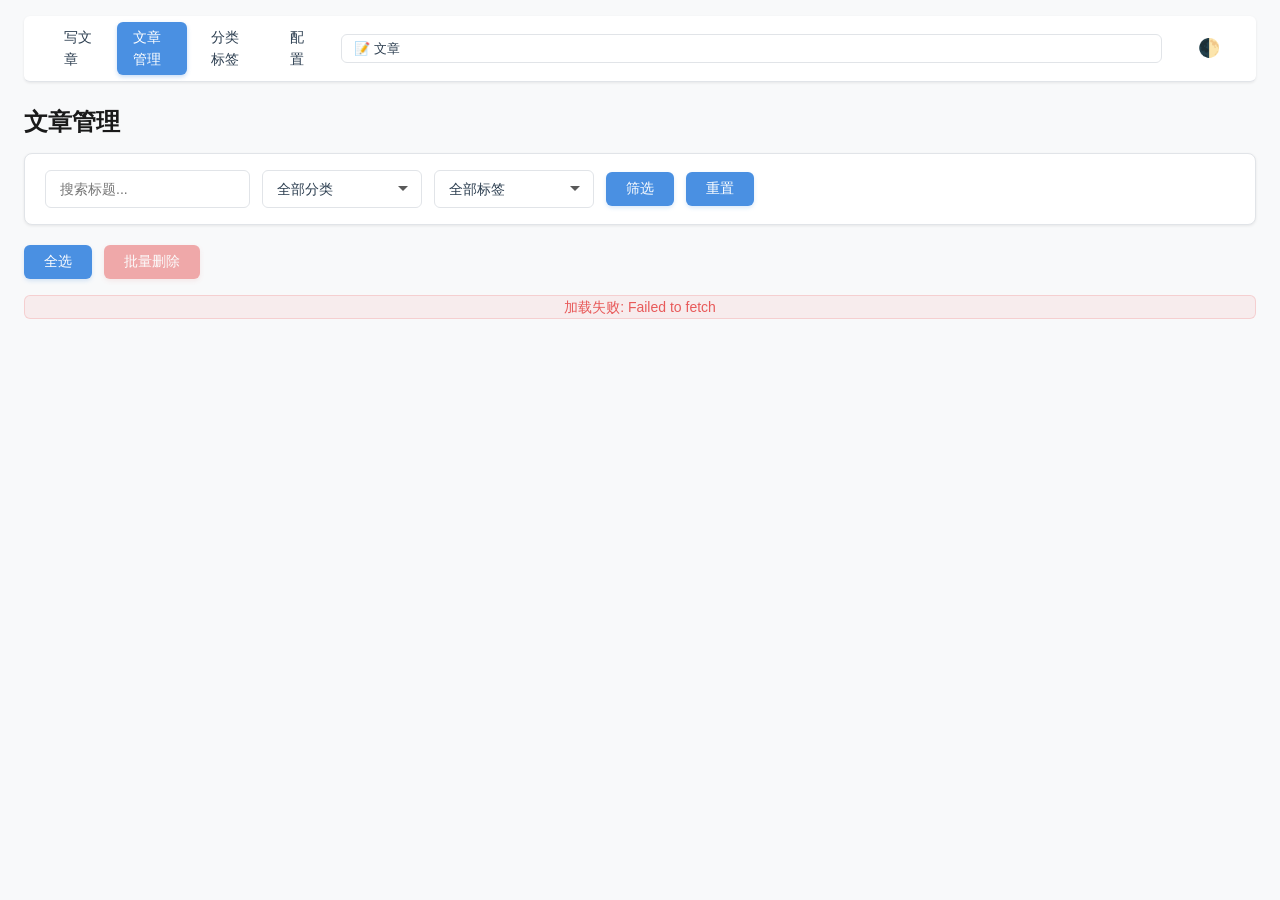
==== articles.html @ d406359a "add page" ====
<!DOCTYPE html>
<html lang="zh-CN">
<head>
    <meta charset="UTF-8">
    <meta name="viewport" content="width=device-width, initial-scale=1.0">
    <title>文章管理 - GitMD</title>
    <link rel="stylesheet" href="styles.css">
</head>
<body>
    <div class="container">
        <nav class="main-nav">
            <a href="index.html">写文章</a>
            <a href="articles.html" class="active">文章管理</a>
            <a href="manage.html">分类标签</a>
            <a href="config.html">配置</a>
            <select id="pathSelector" class="path-selector" title="切换目录"></select>
            <span class="theme-toggle" id="themeToggle" title="切换主题">🌓</span>
        </nav>
        
        <h2>文章管理 <small id="articleCount"></small></h2>
        
        <!-- 筛选栏 -->
        <div class="filter-bar">
            <form class="filter-form">
                <input type="text" id="searchInput" placeholder="搜索标题...">
                <select id="categoryFilter">
                    <option value="">全部分类</option>
                </select>
                <select id="tagFilter">
                    <option value="">全部标签</option>
                </select>
                <button type="button" id="filterBtn">筛选</button>
                <button type="button" id="resetBtn" class="btn">重置</button>
            </form>
        </div>
        
        <!-- 批量操作 -->
        <div class="batch-actions">
            <button type="button" id="selectAllBtn">全选</button>
            <button type="button" id="batchDeleteBtn" class="btn delete" disabled>批量删除</button>
        </div>
        
        <!-- 文章列表 -->
        <div id="articleList" class="article-list">
            <div class="loading">加载中...</div>
        </div>
    </div>
    
    <script src="config.js"></script>
    <script src="github-api.js"></script>
    <script src="scripts.js"></script>
    <script>
    document.addEventListener('DOMContentLoaded', async function() {
        if (!checkConfig()) return;
        
        initPathSelector();
        
        const api = new GitHubAPI(GitMDConfig);
        
        // 加载文章列表
        let allArticles = [];
        let filteredArticles = [];
        
        async function loadArticles() {
            try {
                document.getElementById('articleList').innerHTML = '<div class="loading">加载中...</div>';
                
                allArticles = await api.getArticles();
                filteredArticles = [...allArticles];
                
                updateArticleCount();
                renderArticles();
                loadFilters();
            } catch (error) {
                document.getElementById('articleList').innerHTML = 
                    `<div class="error-message">加载失败: ${error.message}</div>`;
            }
        }
        
        // 更新文章数量
        function updateArticleCount() {
            const count = document.getElementById('articleCount');
            if (count) {
                count.textContent = `(${filteredArticles.length}/${allArticles.length})`;
            }
        }
        
        // 渲染文章列表
        function renderArticles() {
            const container = document.getElementById('articleList');
            
            if (filteredArticles.length === 0) {
                container.innerHTML = '<div class="empty-state"><p>暂无文章</p></div>';
                return;
            }
            
            container.innerHTML = filteredArticles.map(article => `
                <div class="article-item" data-filename="${article.filename}">
                    <div class="d-flex">
                        <input type="checkbox" class="article-checkbox" value="${article.filename}">
                        <div class="article-header">
                            <h3>
                                <a href="index.html?file=${encodeURIComponent(article.filename)}">
                                    ${escapeHtml(article.title) || '无标题'}
                                </a>
                            </h3>
                            <div class="article-meta">
                                <span class="date">${formatDate(article.date)}</span>
                                ${article.categories.map(c => `<span class="category">${escapeHtml(c)}</span>`).join('')}
                                ${article.tags.map(t => `<span class="tag">${escapeHtml(t)}</span>`).join('')}
                            </div>
                        </div>
                        <div class="article-actions">
                            <a href="index.html?file=${encodeURIComponent(article.filename)}" class="btn">编辑</a>
                            <button class="btn delete" onclick="deleteArticle('${article.filename}', '${article.sha}')">删除</button>
                        </div>
                    </div>
                </div>
            `).join('');
            
            // 绑定复选框事件
            document.querySelectorAll('.article-checkbox').forEach(cb => {
                cb.addEventListener('change', updateBatchButtons);
            });
        }
        
        // 加载筛选器
        async function loadFilters() {
            const categories = await api.loadCategories();
            const tags = await api.loadTags();
            
            // 分类筛选器
            const categoryFilter = document.getElementById('categoryFilter');
            categoryFilter.innerHTML = '<option value="">全部分类</option>' +
                Object.values(categories).map(c => 
                    `<option value="${escapeHtml(c.name)}">${escapeHtml(c.name)}</option>`
                ).join('');
            
            // 标签筛选器
            const tagFilter = document.getElementById('tagFilter');
            tagFilter.innerHTML = '<option value="">全部标签</option>' +
                tags.map(t => `<option value="${escapeHtml(t)}">${escapeHtml(t)}</option>`).join('');
        }
        
        // 筛选文章
        function filterArticles() {
            const search = document.getElementById('searchInput').value.toLowerCase();
            const category = document.getElementById('categoryFilter').value;
            const tag = document.getElementById('tagFilter').value;
            
            filteredArticles = allArticles.filter(article => {
                if (search && !article.title.toLowerCase().includes(search)) return false;
                if (category && !article.categories.includes(category)) return false;
                if (tag && !article.tags.includes(tag)) return false;
                return true;
            });
            
            updateArticleCount();
            renderArticles();
        }
        
        // 删除文章
        window.deleteArticle = async function(filename, sha) {
            if (!confirm(`确定删除文章 "${filename}"？`)) return;
            
            try {
                await api.deleteFile(
                    `${GitMDConfig.contentPath}/${filename}`,
                    `删除文章: ${filename}`,
                    sha
                );
                
                showMessage('删除成功', 'success');
                loadArticles();
            } catch (error) {
                showMessage('删除失败: ' + error.message, 'error');
            }
        };
        
        // 批量删除
        async function batchDelete() {
            const checked = document.querySelectorAll('.article-checkbox:checked');
            if (checked.length === 0) return;
            
            if (!confirm(`确定删除 ${checked.length} 篇文章？`)) return;
            
            const filenames = Array.from(checked).map(cb => cb.value);
            
            try {
                for (const filename of filenames) {
                    const article = allArticles.find(a => a.filename === filename);
                    if (article) {
                        await api.deleteFile(
                            `${GitMDConfig.contentPath}/${filename}`,
                            `删除文章: ${filename}`,
                            article.sha
                        );
                    }
                }
                
                showMessage('批量删除成功', 'success');
                loadArticles();
            } catch (error) {
                showMessage('批量删除失败: ' + error.message, 'error');
            }
        }
        
        // 更新批量按钮状态
        function updateBatchButtons() {
            const checked = document.querySelectorAll('.article-checkbox:checked').length;
            document.getElementById('batchDeleteBtn').disabled = checked === 0;
        }
        
        // 全选/取消
        document.getElementById('selectAllBtn').addEventListener('click', function() {
            const checkboxes = document.querySelectorAll('.article-checkbox');
            const allChecked = Array.from(checkboxes).every(cb => cb.checked);
            
            checkboxes.forEach(cb => cb.checked = !allChecked);
            this.textContent = allChecked ? '全选' : '取消';
            updateBatchButtons();
        });
        
        // 批量删除按钮
        document.getElementById('batchDeleteBtn').addEventListener('click', batchDelete);
        
        // 筛选按钮
        document.getElementById('filterBtn').addEventListener('click', filterArticles);
        document.getElementById('resetBtn').addEventListener('click', function() {
            document.getElementById('searchInput').value = '';
            document.getElementById('categoryFilter').value = '';
            document.getElementById('tagFilter').value = '';
            filteredArticles = [...allArticles];
            updateArticleCount();
            renderArticles();
        });
        
        // 加载文章
        loadArticles();
    });
    
    function formatDate(dateStr) {
        try {
            const date = new Date(dateStr);
            return date.toLocaleDateString('zh-CN', {
                year: 'numeric',
                month: '2-digit',
                day: '2-digit',
                hour: '2-digit',
                minute: '2-digit'
            });
        } catch {
            return dateStr;
        }
    }
    
    function escapeHtml(text) {
        const div = document.createElement('div');
        div.textContent = text;
        return div.innerHTML;
    }
    </script>
</body>
</html>
---- styles.css ----
/* 基础样式 */
:root {
    --bg-color: #f8f9fa;
    --text-color: #2c3e50;
    --border-color: #e1e4e8;
    --primary-color: #4a90e2;
    --primary-hover: #357abd;
    --danger-color: #e85a5a;
    --danger-hover: #d64545;
    --success-color: #52c41a;
    --warning-color: #faad14;
    --card-bg: #ffffff;
    --input-bg: #ffffff;
    --shadow-sm: 0 1px 3px rgba(0,0,0,0.08);
    --shadow-md: 0 4px 12px rgba(0,0,0,0.1);
    --radius-sm: 6px;
    --radius-md: 8px;
    --radius-lg: 12px;
}

body {
    font-family: -apple-system, BlinkMacSystemFont, 'Segoe UI', 'PingFang SC', 'Hiragino Sans GB', 'Microsoft YaHei', sans-serif;
    line-height: 1.6;
    color: var(--text-color);
    background-color: var(--bg-color);
    margin: 0;
    padding: 0;
    -webkit-font-smoothing: antialiased;
    -moz-osx-font-smoothing: grayscale;
}

.container {
    max-width: 1280px;
    margin: 0 auto;
    padding: 0 24px;
}

h1, h2, h3 { color: #1a1a1a; margin: 24px 0 16px; line-height: 1.3; font-weight: 600; }
h2 { font-size: 1.5rem; margin-top: 0; }
h2 small { font-size: 0.75em; color: #8c8c8c; font-weight: normal; margin-left: 8px; }
h3 { font-size: 1.125rem; margin: 0 0 12px; }

.d-flex { display: flex; gap: 15px; align-items: flex-start; }
.col { flex: 1; }

/* 导航 */
.main-nav {
    display: flex;
    gap: 8px;
    margin-top: 16px;
    margin-bottom: 24px;
    padding: 6px 24px;
    border-bottom: 1px solid var(--border-color);
    align-items: center;
    background: var(--card-bg);
    border-radius: 6px;
    box-shadow: var(--shadow-sm);
}

.main-nav a {
    text-decoration: none;
    color: var(--text-color);
    padding: 4px 16px;
    border-radius: var(--radius-sm);
    transition: all 0.2s ease;
    font-weight: 500;
    font-size: 14px;
}

.main-nav a:hover { 
    background-color: rgba(74, 144, 226, 0.08); 
    color: var(--primary-color);
}
.main-nav a.active { 
    background-color: var(--primary-color); 
    color: white; 
    box-shadow: 0 2px 4px rgba(74, 144, 226, 0.3);
}

.theme-toggle {
    margin-left: 16px;
    cursor: pointer;
    padding: 8px 12px;
    border-radius: var(--radius-sm);
    background: var(--card-bg);
    transition: all 0.2s ease;
    font-size: 18px;
}

.theme-toggle:hover {
    background: var(--bg-color);
    border-color: var(--primary-color);
}

/* 表单 */
#mdForm { padding-bottom: 30px; }
.form-control { margin-bottom: 16px; }
.form-group { display: flex; }
.form-group input { flex: 1; border-radius: var(--radius-sm) 0 0 var(--radius-sm); }
.form-group button { border-radius: 0 var(--radius-sm) var(--radius-sm) 0; }

label { font-size: 0.875rem; margin-bottom: 6px; display: block; font-weight: 600; color: #595959; }
.checkbox-group label, .checkbox-label { font-weight: normal; display: inline-flex; align-items: center; gap: 6px; cursor: pointer; }

input[type="text"], input[type="password"], input[type="datetime-local"],
textarea, select {
    width: 100%;
    padding: 10px 14px;
    border: 1px solid var(--border-color);
    border-radius: var(--radius-sm);
    box-sizing: border-box;
    background: var(--input-bg);
    color: var(--text-color);
    transition: all 0.2s ease;
    font-size: 14px;
}

input[type="text"]:hover, input[type="password"]:hover, input[type="datetime-local"]:hover,
textarea:hover, select:hover {
    border-color: #c4c4c4;
}

input:focus, textarea:focus, select:focus { 
    outline: none; 
    border-color: var(--primary-color); 
    box-shadow: 0 0 0 3px rgba(74, 144, 226, 0.1);
}
input#title { 
    font-size: 1.25rem; 
    font-weight: 600; 
    padding: 12px 16px;
    border-color: #d9d9d9;
}

textarea {
    min-height: 300px;
    resize: vertical;
    font-family: 'SF Mono', 'Monaco', 'Consolas', 'Liberation Mono', monospace;
    font-size: 14px;
    line-height: 1.7;
}

/* 按钮 */
button, .btn {
    padding: 8px 20px;
    background: var(--primary-color);
    color: white;
    border: none;
    border-radius: var(--radius-sm);
    cursor: pointer;
    transition: all 0.2s ease;
    font-size: 14px;
    font-weight: 500;
    box-shadow: 0 2px 4px rgba(74, 144, 226, 0.2);
}

button:hover, .btn:hover { 
    background: var(--primary-hover); 
    transform: translateY(-1px);
    box-shadow: 0 4px 8px rgba(74, 144, 226, 0.3);
}
button:active, .btn:active {
    transform: translateY(0);
    box-shadow: 0 1px 2px rgba(74, 144, 226, 0.2);
}
.btn.delete { background: var(--danger-color); box-shadow: 0 2px 4px rgba(232, 90, 90, 0.2); }
.btn.delete:hover { background: var(--danger-hover); box-shadow: 0 4px 8px rgba(232, 90, 90, 0.3); }
.btn.sync { background: var(--warning-color); box-shadow: 0 2px 4px rgba(250, 173, 20, 0.2); }
.btn.sync:hover { background: #d48806; box-shadow: 0 4px 8px rgba(250, 173, 20, 0.3); }
button:disabled { opacity: 0.5; cursor: not-allowed; transform: none; }

.form-actions {
    margin: 20px 0;
    display: flex;
    gap: 12px;
    align-items: center;
}

/* 编辑器工具栏 */
.editor-container {
    background: var(--card-bg);
    border: 1px solid var(--border-color);
    border-radius: var(--radius-md);
    box-shadow: var(--shadow-sm);
    overflow: hidden;
    transition: all 0.3s ease;
}

.editor-toolbar {
    display: flex;
    justify-content: space-between;
    align-items: center;
    padding: 10px 14px;
    background: linear-gradient(to bottom, #fafbfc, #f0f2f5);
    border-bottom: 1px solid var(--border-color);
}

.editor-toolbar-right {
    display: flex;
    align-items: center;
    gap: 16px;
}

.editor ul {
    list-style: none;
    margin: 0;
    padding: 0;
    display: flex;
    gap: 4px;
}

.editor li span {
    display: block;
    padding: 6px 10px;
    font-size: 13px;
    border-radius: var(--radius-sm);
    cursor: pointer;
    transition: all 0.2s ease;
    user-select: none;
}

.editor li span:hover { 
    background: rgba(74, 144, 226, 0.1); 
    color: var(--primary-color);
}
.editor li span:active {
    background: rgba(74, 144, 226, 0.2);
}

.editor-stats {
    display: flex;
    gap: 16px;
    font-size: 13px;
    color: #8c8c8c;
}

/* 预览切换按钮 */
.preview-toggle {
    display: flex;
    align-items: center;
    gap: 6px;
    padding: 6px 12px;
    background: transparent;
    border: 1px solid var(--border-color);
    border-radius: var(--radius-sm);
    cursor: pointer;
    transition: all 0.2s ease;
    font-size: 13px;
    color: #595959;
    box-shadow: none;
}

.preview-toggle:hover {
    background: rgba(74, 144, 226, 0.08);
    border-color: var(--primary-color);
    color: var(--primary-color);
}

.preview-toggle.active {
    background: var(--primary-color);
    border-color: var(--primary-color);
    color: white;
}

.preview-icon {
    font-size: 14px;
}

/* 编辑器主体 */
.editor-body {
    padding: 0;
}

.editor-body textarea {
    width: 100%;
    height: 500px;
    min-height: 500px;
    border: none;
    border-radius: 0;
    box-shadow: none;
    padding: 16px;
    font-size: 14px;
    line-height: 1.7;
    resize: vertical;
}

.editor-body textarea:focus {
    outline: none;
    box-shadow: none;
}

/* 编辑器底部状态栏 */
.editor-footer {
    padding: 8px 16px;
    background: linear-gradient(to bottom, #f0f2f5, #fafbfc);
    border-top: 1px solid var(--border-color);
}

.editor-footer .editor-stats {
    display: flex;
    gap: 20px;
    font-size: 13px;
    color: #8c8c8c;
}

/* 预览面板 */
.preview-panel {
    display: none;
    position: fixed;
    top: 80px;
    right: 24px;
    width: 680px;
    height: calc(100vh - 120px);
    background: var(--card-bg);
    border: 1px solid var(--border-color);
    border-radius: var(--radius-md);
    box-shadow: var(--shadow-md);
    z-index: 100;
    overflow: hidden;
    animation: slideInRight 0.3s ease;
}

.preview-panel.show {
    display: flex;
    flex-direction: column;
}

@keyframes slideInRight {
    from {
        opacity: 0;
        transform: translateX(20px);
    }
    to {
        opacity: 1;
        transform: translateX(0);
    }
}

.preview-header {
    display: flex;
    justify-content: space-between;
    align-items: center;
    padding: 10px 16px;
    background: linear-gradient(to bottom, #fafbfc, #f0f2f5);
    border-bottom: 1px solid var(--border-color);
    font-size: 13px;
    color: #595959;
    font-weight: 600;
}

.close-preview {
    width: 24px;
    height: 24px;
    padding: 0;
    background: transparent;
    border: none;
    border-radius: 50%;
    cursor: pointer;
    font-size: 20px;
    line-height: 1;
    color: #8c8c8c;
    transition: all 0.2s ease;
    box-shadow: none;
}

.close-preview:hover {
    background: rgba(232, 90, 90, 0.1);
    color: var(--danger-color);
}

.preview-content {
    flex: 1;
    padding: 20px;
    overflow-y: auto;
    line-height: 1.8;
}

/* 编辑器主体 - 分栏布局 */
.editor-main {
    display: grid;
    grid-template-columns: 1fr 1fr;
    gap: 16px;
    margin-bottom: 16px;
}

.editor-pane, .preview-pane {
    min-width: 0;
}

.editor-pane textarea {
    height: 450px;
    min-height: 450px;
    border-radius: var(--radius-md);
    box-shadow: var(--shadow-sm);
}

.preview-pane {
    background: var(--card-bg);
    border: 1px solid var(--border-color);
    border-radius: var(--radius-md);
    overflow: hidden;
    box-shadow: var(--shadow-sm);
    display: flex;
    flex-direction: column;
}

.preview-content h1, .preview-content h2, .preview-content h3 { margin-top: 0; }
.preview-content pre {
    background: #f6f8fa;
    padding: 14px;
    border-radius: var(--radius-sm);
    overflow-x: auto;
    border: 1px solid #e1e4e8;
}
.preview-content code { font-family: 'SF Mono', 'Monaco', 'Consolas', monospace; font-size: 13px; }
.preview-content img { max-width: 100%; border-radius: var(--radius-sm); }
.preview-content table { border-collapse: collapse; width: 100%; }
.preview-content th, .preview-content td { border: 1px solid var(--border-color); padding: 10px; }
.preview-content blockquote {
    border-left: 4px solid var(--primary-color);
    margin: 0;
    padding-left: 16px;
    color: #595959;
}

/* 草稿状态 */
.draft-status {
    font-size: 12px;
    color: #666;
    margin-top: 5px;
}
.draft-status.saved { color: var(--success-color); }

/* 筛选栏 */
.filter-bar {
    margin-bottom: 20px;
    padding: 16px 20px;
    background: var(--card-bg);
    border-radius: var(--radius-md);
    border: 1px solid var(--border-color);
    box-shadow: var(--shadow-sm);
}

.filter-form {
    display: flex;
    gap: 12px;
    flex-wrap: wrap;
    align-items: center;
}

.filter-form input, .filter-form select {
    width: auto;
    min-width: 160px;
}

/* 批量操作 */
.batch-actions {
    display: flex;
    gap: 12px;
    margin-bottom: 16px;
}

/* 文章列表 */
.article-list { margin-top: 12px; }
.article-item {
    padding: 16px 20px;
    border: 1px solid var(--border-color);
    border-radius: var(--radius-md);
    margin-bottom: 12px;
    background: var(--card-bg);
    transition: all 0.2s ease;
    box-shadow: var(--shadow-sm);
}

.article-item:hover { 
    box-shadow: var(--shadow-md); 
    border-color: #c4c4c4;
}
.article-checkbox { margin-right: 12px; margin-top: 6px; }
.article-header { flex: 1; }
.article-header h3 { margin: 0 0 10px; font-weight: 600; font-size: 1rem; }
.article-header a { text-decoration: none; color: var(--text-color); }
.article-header a:hover { color: var(--primary-color); }

.article-meta {
    font-size: 13px;
    color: #8c8c8c;
    display: flex;
    gap: 12px;
    flex-wrap: wrap;
}

.category, .tag {
    display: inline-block;
    background: #e6f7ff;
    padding: 3px 10px;
    border-radius: 12px;
    font-size: 12px;
    font-weight: 500;
}

.tag { background: #f5f5f5; }

.sync-badge {
    font-size: 12px;
    margin-left: 8px;
}
.sync-badge.synced { color: var(--success-color); }
.sync-badge.unsynced { color: #bfbfbf; }

.article-actions {
    display: flex;
    gap: 8px;
}

.inline-form { display: inline; }

/* 标签输入 */
.tags-container { margin-bottom: 12px; }
.tags-input-container { position: relative; }
.tag-suggestions {
    position: absolute;
    top: 100%;
    left: 0;
    right: 0;
    background: var(--card-bg);
    border: 1px solid var(--border-color);
    border-radius: 0 0 var(--radius-sm) var(--radius-sm);
    z-index: 10;
    display: none;
    max-height: 180px;
    overflow-y: auto;
    box-shadow: var(--shadow-md);
}
.tag-suggestions.show { display: block; }
.tag-suggestion { padding: 8px 14px; cursor: pointer; transition: background 0.2s; }
.tag-suggestion:hover { background: #f5f5f5; }

.selected-tags {
    display: flex;
    flex-wrap: wrap;
    gap: 8px;
    margin-top: 10px;
}

.tag {
    display: inline-flex;
    align-items: center;
    background: #f0f5ff;
    padding: 4px 12px;
    border-radius: 16px;
    font-size: 13px;
    border: 1px solid #d6e4ff;
    transition: all 0.2s ease;
}

.tag:hover {
    background: #e6f0ff;
}

.remove-tag { 
    margin-left: 6px; 
    cursor: pointer; 
    font-weight: bold;
    color: #8c8c8c;
    transition: color 0.2s;
}
.remove-tag:hover {
    color: var(--danger-color);
}

/* 模态框 */
.modal {
    display: none;
    position: fixed;
    z-index: 1000;
    left: 0;
    top: 0;
    width: 100%;
    height: 100%;
    background: rgba(0,0,0,0.5);
    backdrop-filter: blur(4px);
}

.modal-content {
    background: var(--card-bg);
    margin: 8% auto;
    padding: 24px;
    width: 80%;
    max-width: 800px;
    border-radius: var(--radius-lg);
    box-shadow: 0 8px 32px rgba(0,0,0,0.2);
}

.close { float: right; font-size: 28px; cursor: pointer; color: #8c8c8c; transition: color 0.2s; }
.close:hover { color: var(--danger-color); }

/* 登录 */
.login-container {
    max-width: 440px;
    margin: 80px auto;
    padding: 48px;
    background: var(--card-bg);
    border-radius: var(--radius-lg);
    box-shadow: 0 8px 32px rgba(0,0,0,0.12);
}

.login-header {
    margin-bottom: 36px;
}

.login-brand {
    display: flex;
    align-items: center;
    gap: 12px;
    flex: 1;
}

.login-icon {
    font-size: 32px;
    line-height: 1;
}

.login-title {
    margin: 0;
    font-size: 1.5rem;
    font-weight: 600;
    color: var(--text-color);
}

.login-form {
    margin-top: 36px;
}

.login-form .form-control {
    margin-bottom: 20px;
}

.login-btn {
    width: 100%;
    padding: 12px 24px;
    background: var(--primary-color);
    color: white;
    border: none;
    border-radius: var(--radius-sm);
    cursor: pointer;
    transition: all 0.2s ease;
    font-size: 15px;
    font-weight: 500;
    box-shadow: 0 2px 8px rgba(74, 144, 226, 0.3);
    margin-top: 8px;
}

.login-btn:hover {
    background: var(--primary-hover);
    transform: translateY(-1px);
    box-shadow: 0 4px 12px rgba(74, 144, 226, 0.4);
}

.login-btn:active {
    transform: translateY(0);
    box-shadow: 0 2px 4px rgba(74, 144, 226, 0.3);
}

.login-footer {
    margin-top: 32px;
    padding-top: 24px;
    border-top: 1px solid var(--border-color);
    text-align: center;
}

.login-footer p {
    margin: 0;
    font-size: 13px;
    color: #8c8c8c;
}

.error-message { 
    color: var(--danger-color); 
    background: rgba(232, 90, 90, 0.08);
    border: 1px solid rgba(232, 90, 90, 0.2);
    border-radius: var(--radius-sm);
    text-align: center; 
    font-size: 14px;
}

/* 消息提示 */
.message {
    padding: 14px 24px;
    margin: 10px 0;
    border-radius: var(--radius-md);
    position: fixed;
    top: 24px;
    right: 24px;
    z-index: 1000;
    animation: slideIn 0.3s ease;
    box-shadow: var(--shadow-md);
    font-size: 14px;
    font-weight: 500;
}

.message.success { background: var(--success-color); color: white; }
.message.error { background: var(--danger-color); color: white; }

@keyframes slideIn {
    from { transform: translateX(100%); opacity: 0; }
    to { transform: translateX(0); opacity: 1; }
}

/* 表单区域 */
.form-section {
    margin-bottom: 20px;
}

/* 侧边栏面板 */
.sidebar-panel {
    background: var(--card-bg);
    border: 1px solid var(--border-color);
    border-radius: var(--radius-md);
    padding: 20px;
    box-shadow: var(--shadow-sm);
}

.sidebar-panel h3 {
    margin: 0 0 16px 0;
    padding-bottom: 12px;
    border-bottom: 1px solid var(--border-color);
    font-size: 1rem;
    color: var(--text-color);
}

/* 工具栏分隔符 */
.editor ul li.divider {
    width: 1px;
    height: 24px;
    background: var(--border-color);
    margin: 0 6px;
    padding: 0;
    list-style: none;
}

/* 垂直排列的复选框组 */
.checkbox-group.vertical {
    display: flex;
    flex-direction: column;
    gap: 10px;
}

.checkbox-group.vertical label {
    margin-bottom: 0;
}

/* 分类和标签管理页面 */
.manage-tabs {
    display: flex;
    gap: 8px;
    margin-bottom: 24px;
    border-bottom: 2px solid var(--border-color);
    padding-bottom: 0;
}

.tab-btn {
    padding: 10px 24px;
    background: transparent;
    border: none;
    border-bottom: 2px solid transparent;
    cursor: pointer;
    font-size: 14px;
    font-weight: 500;
    color: #8c8c8c;
    transition: all 0.2s ease;
    margin-bottom: -2px;
    box-shadow: none;
}

.tab-btn:hover {
    color: var(--primary-color);
    background: rgba(74, 144, 226, 0.05);
}

.tab-btn.active {
    color: var(--primary-color);
    border-bottom-color: var(--primary-color);
    background: transparent;
}

.tab-content {
    display: none;
}

.tab-content.active {
    display: block;
    animation: fadeIn 0.3s ease;
}

@keyframes fadeIn {
    from {
        opacity: 0;
        transform: translateY(-10px);
    }
    to {
        opacity: 1;
        transform: translateY(0);
    }
}

.list-header {
    display: flex;
    align-items: center;
    gap: 12px;
    margin-bottom: 20px;
}

.list-header h3 {
    margin: 0;
}

.count-badge {
    display: inline-flex;
    align-items: center;
    justify-content: center;
    min-width: 24px;
    height: 24px;
    padding: 0 8px;
    background: var(--primary-color);
    color: white;
    border-radius: 12px;
    font-size: 13px;
    font-weight: 600;
}

.empty-state {
    padding: 40px 20px;
    text-align: center;
    color: #8c8c8c;
    background: var(--card-bg);
    border: 1px dashed var(--border-color);
    border-radius: var(--radius-md);
}

.empty-state p {
    margin: 0;
    font-size: 14px;
}

/* 分类列表 */
.category-list, .tag-list {
    background: var(--card-bg);
    border: 1px solid var(--border-color);
    border-radius: var(--radius-md);
    padding: 20px;
    box-shadow: var(--shadow-sm);
}

.category-items {
    display: flex;
    flex-direction: column;
    gap: 12px;
}

.category-item {
    display: flex;
    justify-content: space-between;
    align-items: center;
    padding: 16px;
    background: #fafbfc;
    border: 1px solid var(--border-color);
    border-radius: var(--radius-sm);
    transition: all 0.2s ease;
}

.category-item:hover {
    border-color: #c4c4c4;
    box-shadow: var(--shadow-sm);
}

.category-info {
    display: flex;
    align-items: center;
    gap: 16px;
}

.category-name {
    font-size: 15px;
    font-weight: 600;
    color: var(--text-color);
}

.category-slug {
    padding: 4px 10px;
    background: #f6f8fa;
    border-radius: var(--radius-sm);
    font-size: 13px;
    color: #595959;
}

.category-actions {
    display: flex;
    gap: 8px;
}

/* 标签列表 */
.tag-items {
    display: flex;
    flex-wrap: wrap;
    gap: 10px;
}

.tag-item {
    display: inline-flex;
    align-items: center;
    gap: 8px;
    padding: 8px 12px;
    background: #f0f5ff;
    border: 1px solid #d6e4ff;
    border-radius: 16px;
    transition: all 0.2s ease;
}

.tag-item:hover {
    background: #e6f0ff;
    border-color: var(--primary-color);
}

.tag-name {
    font-size: 14px;
    color: var(--text-color);
}

.tag-delete {
    width: 20px;
    height: 20px;
    padding: 0;
    background: transparent;
    border: none;
    border-radius: 50%;
    cursor: pointer;
    font-size: 18px;
    line-height: 1;
    color: #8c8c8c;
    transition: all 0.2s ease;
    box-shadow: none;
}

.tag-delete:hover {
    background: rgba(232, 90, 90, 0.1);
    color: var(--danger-color);
}

/* 紧凑表单 */
.compact-form .form-control {
    margin-bottom: 16px;
}

.form-hint {
    display: block;
    margin-top: 6px;
    font-size: 12px;
    color: #8c8c8c;
}

.btn-block {
    width: 100%;
    padding: 10px 20px;
    background: var(--primary-color);
    color: white;
    border: none;
    border-radius: var(--radius-sm);
    cursor: pointer;
    transition: all 0.2s ease;
    font-size: 14px;
    font-weight: 500;
    box-shadow: 0 2px 4px rgba(74, 144, 226, 0.2);
}

.btn-block:hover {
    background: var(--primary-hover);
    transform: translateY(-1px);
    box-shadow: 0 4px 8px rgba(74, 144, 226, 0.3);
}

/* 复选框美化 */
input[type="checkbox"] {
    width: 16px;
    height: 16px;
    cursor: pointer;
    accent-color: var(--primary-color);
}

/* 文本域滚动条美化 */
textarea::-webkit-scrollbar,
.preview-content::-webkit-scrollbar {
    width: 8px;
    height: 8px;
}

textarea::-webkit-scrollbar-track,
.preview-content::-webkit-scrollbar-track {
    background: transparent;
}

textarea::-webkit-scrollbar-thumb,
.preview-content::-webkit-scrollbar-thumb {
    background: #d9d9d9;
    border-radius: 4px;
}

textarea::-webkit-scrollbar-thumb:hover,
.preview-content::-webkit-scrollbar-thumb:hover {
    background: #bfbfbf;
}

/* 选择框美化 */
select {
    cursor: pointer;
    appearance: none;
    background-image: url("data:image/svg+xml,%3Csvg xmlns='http://www.w3.org/2000/svg' width='12' height='12' viewBox='0 0 12 12'%3E%3Cpath fill='%23595959' d='M6 8L1 3h10z'/%3E%3C/svg%3E");
    background-repeat: no-repeat;
    background-position: right 12px center;
    padding-right: 32px;
}

select:hover {
    border-color: var(--primary-color);
}

/* 加载状态 */
.loading {
    opacity: 0.6;
    pointer-events: none;
}

/* 焦点环 */
*:focus-visible {
    outline: 2px solid var(--primary-color);
    outline-offset: 2px;
}

/* 平滑滚动 */
html {
    scroll-behavior: smooth;
}

/* 响应式 */
@media screen and (min-width: 768px) {
    .row { display: flex; gap: 24px; }
    .col-8 { width: 68%; }
    .col-2 { width: 32%; }
}

@media screen and (max-width: 1200px) {
    .preview-panel {
        width: 600px;
    }
}

@media screen and (max-width: 1024px) {
    .col-8 { width: 65%; }
    .col-2 { width: 35%; }
    .preview-panel {
        position: fixed;
        top: 0;
        left: 0;
        right: 0;
        bottom: 0;
        width: 100%;
        height: 100%;
        z-index: 1000;
        border-radius: 0;
        margin: 0;
    }
}

@media screen and (max-width: 900px) {
    .col-8, .col-2 { width: 100%; }
    .row { flex-direction: column; }
    .main-nav {
        margin-left: -16px;
        margin-right: -16px;
        padding-left: 16px;
        padding-right: 16px;
        gap: 6px;
    }
    .main-nav a {
        padding: 6px 12px;
        font-size: 13px;
    }
    .container {
        padding: 0 16px;
    }
    .sidebar-panel {
        margin-top: 20px;
    }
    .editor-toolbar {
        flex-wrap: wrap;
        gap: 10px;
    }
    .editor-toolbar-right {
        width: 100%;
        justify-content: space-between;
        margin-top: 8px;
    }
    .editor-body textarea {
        height: 400px;
        min-height: 400px;
    }
}

@media screen and (max-width: 600px) {
    .main-nav {
        flex-wrap: wrap;
        gap: 8px;
    }
    .theme-toggle {
        margin-left: 0;
        order: 1;
    }
    .main-nav a[href="logout.php"] {
        margin-left: 0;
        order: 2;
    }
    h2 {
        font-size: 1.25rem;
    }
    .filter-form {
        flex-direction: column;
    }
    .filter-form input,
    .filter-form select,
    .filter-form button {
        width: 100%;
    }
    .batch-actions {
        flex-wrap: wrap;
    }
    .article-item {
        padding: 12px 16px;
    }
    .article-actions {
        margin-top: 10px;
        width: 100%;
        justify-content: flex-end;
    }
    .editor-body textarea {
        height: 350px;
        min-height: 350px;
    }
}

/* 深色模式 */
body.dark-mode {
    --bg-color: #0d1117;
    --text-color: #c9d1d9;
    --border-color: #30363d;
    --card-bg: #161b22;
    --input-bg: #0d1117;
}

body.dark-mode h1, body.dark-mode h2, body.dark-mode h3 { color: #f0f6fc; }
body.dark-mode .preview-header { background: #21262d; }
body.dark-mode .preview-content pre { background: #21262d; border-color: #30363d; }
body.dark-mode .category { background: #1f3a5f; }
body.dark-mode .tag { background: #2d333b; border-color: #444c56; }
body.dark-mode .editor-stats { color: #8b949e; }
body.dark-mode .article-meta { color: #8b949e; }
body.dark-mode label { color: #8b949e; }
body.dark-mode .preview-header { color: #8b949e; }

/* 深色模式 - 分类和标签管理 */
body.dark-mode .category-item {
    background: #21262d;
    border-color: #30363d;
}

body.dark-mode .category-item:hover {
    border-color: #484f58;
    box-shadow: 0 2px 8px rgba(0,0,0,0.3);
}

body.dark-mode .category-name {
    color: #f0f6fc;
}

body.dark-mode .category-slug {
    background: #30363d;
    color: #8b949e;
}

body.dark-mode .tag-item {
    background: #1c2128;
    border-color: #373e47;
}

body.dark-mode .tag-item:hover {
    background: #262c34;
    border-color: #4a90e2;
}

body.dark-mode .tag-name {
    color: #f0f6fc;
}

body.dark-mode .tag-delete {
    color: #8b949e;
}

body.dark-mode .tag-delete:hover {
    background: rgba(248, 81, 73, 0.15);
    color: #f85149;
}

body.dark-mode .empty-state {
    background: #21262d;
    border-color: #30363d;
    color: #8b949e;
}

body.dark-mode .tab-btn {
    color: #8b949e;
}

body.dark-mode .tab-btn:hover {
    color: #58a6ff;
    background: rgba(88, 166, 255, 0.1);
}

body.dark-mode .tab-btn.active {
    color: #58a6ff;
    border-bottom-color: #58a6ff;
}

/* 深色模式 - 编辑器工具栏和底部状态栏 */
body.dark-mode .editor-toolbar {
    background: linear-gradient(to bottom, #21262d, #161b22);
    border-bottom-color: #30363d;
}

body.dark-mode .editor-footer {
    background: linear-gradient(to bottom, #161b22, #21262d);
    border-top-color: #30363d;
}

body.dark-mode .editor-footer .editor-stats {
    color: #8b949e;
}

body.dark-mode .preview-toggle {
    color: #8b949e;
    border-color: #30363d;
}

body.dark-mode .preview-toggle:hover {
    background: rgba(88, 166, 255, 0.1);
    border-color: #58a6ff;
    color: #58a6ff;
}

body.dark-mode .preview-toggle.active {
    background: #238636;
    border-color: #238636;
    color: white;
}

/* 深色模式 - 登录页面 */
body.dark-mode .login-container {
    background: #161b22;
    box-shadow: 0 8px 32px rgba(0,0,0,0.5);
}

body.dark-mode .login-title {
    color: #f0f6fc;
}

body.dark-mode .login-subtitle {
    color: #8b949e;
}

body.dark-mode .error-message {
    background: rgba(248, 81, 73, 0.15);
    border: 1px solid #f85149;
    color: #f85149;
}

body.dark-mode .theme-toggle-login {
    background: #21262d;
    border-color: #30363d;
}

body.dark-mode .theme-toggle-login:hover {
    background: #30363d;
    border-color: #58a6ff;
}

body.dark-mode .login-footer {
    border-top-color: #30363d;
}

body.dark-mode .login-footer p {
    color: #8b949e;
}

/* 系统深色模式 */
@media (prefers-color-scheme: dark) {
    body:not(.light-mode) {
        --bg-color: #0d1117;
        --text-color: #c9d1d9;
        --border-color: #30363d;
        --card-bg: #161b22;
        --input-bg: #0d1117;
    }
    
    body:not(.light-mode) h1, body:not(.light-mode) h2, body:not(.light-mode) h3 { color: #f0f6fc; }
    body:not(.light-mode) .preview-header { background: #21262d; }
    body:not(.light-mode) .preview-content pre { background: #21262d; border-color: #30363d; }
    body:not(.light-mode) .category { background: #1f3a5f; }
    body:not(.light-mode) .tag { background: #2d333b; border-color: #444c56; }
    body:not(.light-mode) .editor-stats { color: #8b949e; }
    body:not(.light-mode) .article-meta { color: #8b949e; }
    body:not(.light-mode) label { color: #8b949e; }
    body:not(.light-mode) .preview-header { color: #8b949e; }
    
    /* 系统深色模式 - 分类和标签管理 */
    body:not(.light-mode) .category-item {
        background: #21262d;
        border-color: #30363d;
    }
    
    body:not(.light-mode) .category-item:hover {
        border-color: #484f58;
        box-shadow: 0 2px 8px rgba(0,0,0,0.3);
    }
    
    body:not(.light-mode) .category-name {
        color: #f0f6fc;
    }
    
    body:not(.light-mode) .category-slug {
        background: #30363d;
        color: #8b949e;
    }
    
    body:not(.light-mode) .tag-item {
        background: #1c2128;
        border-color: #373e47;
    }
    
    body:not(.light-mode) .tag-item:hover {
        background: #262c34;
        border-color: #4a90e2;
    }
    
    body:not(.light-mode) .tag-name {
        color: #f0f6fc;
    }
    
    body:not(.light-mode) .tag-delete {
        color: #8b949e;
    }
    
    body:not(.light-mode) .tag-delete:hover {
        background: rgba(248, 81, 73, 0.15);
        color: #f85149;
    }
    
    body:not(.light-mode) .empty-state {
        background: #21262d;
        border-color: #30363d;
        color: #8b949e;
    }
    
    body:not(.light-mode) .tab-btn {
        color: #8b949e;
    }
    
    body:not(.light-mode) .tab-btn:hover {
        color: #58a6ff;
        background: rgba(88, 166, 255, 0.1);
    }
    
    body:not(.light-mode) .tab-btn.active {
        color: #58a6ff;
        border-bottom-color: #58a6ff;
    }
    
    /* 系统深色模式 - 编辑器工具栏和底部状态栏 */
    body:not(.light-mode) .editor-toolbar {
        background: linear-gradient(to bottom, #21262d, #161b22);
        border-bottom-color: #30363d;
    }
    
    body:not(.light-mode) .editor-footer {
        background: linear-gradient(to bottom, #161b22, #21262d);
        border-top-color: #30363d;
    }
    
    body:not(.light-mode) .editor-footer .editor-stats {
        color: #8b949e;
    }
    
    body:not(.light-mode) .preview-toggle {
        color: #8b949e;
        border-color: #30363d;
    }
    
    body:not(.light-mode) .preview-toggle:hover {
        background: rgba(88, 166, 255, 0.1);
        border-color: #58a6ff;
        color: #58a6ff;
    }
    
    body:not(.light-mode) .preview-toggle.active {
        background: #238636;
        border-color: #238636;
        color: white;
    }
    
    /* 系统深色模式 - 登录页面 */
    body:not(.light-mode) .login-container {
        background: #161b22;
        box-shadow: 0 8px 32px rgba(0,0,0,0.5);
    }
    
    body:not(.light-mode) .login-title {
        color: #f0f6fc;
    }
    
    body:not(.light-mode) .login-subtitle {
        color: #8b949e;
    }
    
    body:not(.light-mode) .error-message {
        background: rgba(248, 81, 73, 0.15);
        border: 1px solid #f85149;
        color: #f85149;
    }
    
    body:not(.light-mode) .theme-toggle-login {
        background: #21262d;
        border-color: #30363d;
    }
    
    body:not(.light-mode) .theme-toggle-login:hover {
        background: #30363d;
        border-color: #58a6ff;
    }
    
    body:not(.light-mode) .login-footer {
        border-top-color: #30363d;
    }
    
    body:not(.light-mode) .login-footer p {
        color: #8b949e;
    }
}

/* 目录选择器 */
.path-selector {
    padding: 6px 12px;
    background: var(--card-bg);
    border: 1px solid var(--border-color);
    border-radius: var(--radius-sm);
    cursor: pointer;
    font-size: 13px;
    color: var(--text-color);
    transition: all 0.2s ease;
    margin-left: 8px;
}

.path-selector:hover {
    border-color: var(--primary-color);
}

.path-selector:focus {
    outline: none;
    border-color: var(--primary-color);
    box-shadow: 0 0 0 3px rgba(74, 144, 226, 0.1);
}
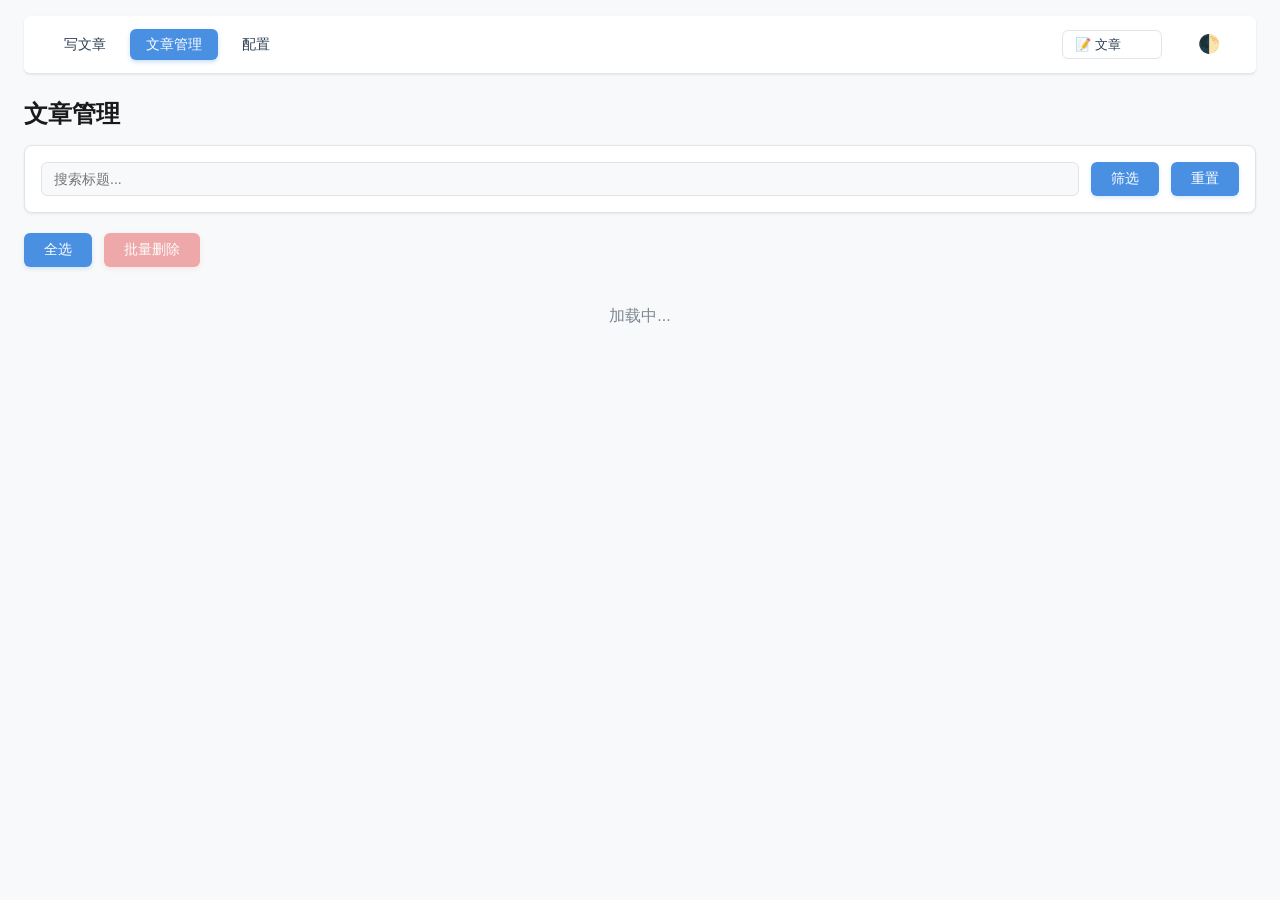
==== commit d7e17043: "v2.0.0" ====
--- a/articles.html
+++ b/articles.html
@@ -9,12 +9,15 @@
 <body>
     <div class="container">
         <nav class="main-nav">
-            <a href="index.html">写文章</a>
-            <a href="articles.html" class="active">文章管理</a>
-            <a href="manage.html">分类标签</a>
-            <a href="config.html">配置</a>
-            <select id="pathSelector" class="path-selector" title="切换目录"></select>
-            <span class="theme-toggle" id="themeToggle" title="切换主题">🌓</span>
+            <div class="nav-links">
+                <a href="index.html">写文章</a>
+                <a href="articles.html" class="active">文章管理</a>
+                <a href="config.html">配置</a>
+            </div>
+            <div class="nav-actions">
+                <select id="pathSelector" class="path-selector" title="切换目录"></select>
+                <span class="theme-toggle" id="themeToggle" title="切换主题">🌓</span>
+            </div>
         </nav>
         
         <h2>文章管理 <small id="articleCount"></small></h2>
@@ -23,12 +26,6 @@
         <div class="filter-bar">
             <form class="filter-form">
                 <input type="text" id="searchInput" placeholder="搜索标题...">
-                <select id="categoryFilter">
-                    <option value="">全部分类</option>
-                </select>
-                <select id="tagFilter">
-                    <option value="">全部标签</option>
-                </select>
                 <button type="button" id="filterBtn">筛选</button>
                 <button type="button" id="resetBtn" class="btn">重置</button>
             </form>
@@ -70,7 +67,6 @@
                 
                 updateArticleCount();
                 renderArticles();
-                loadFilters();
             } catch (error) {
                 document.getElementById('articleList').innerHTML = 
                     `<div class="error-message">加载失败: ${error.message}</div>`;
@@ -106,8 +102,6 @@
                             </h3>
                             <div class="article-meta">
                                 <span class="date">${formatDate(article.date)}</span>
-                                ${article.categories.map(c => `<span class="category">${escapeHtml(c)}</span>`).join('')}
-                                ${article.tags.map(t => `<span class="tag">${escapeHtml(t)}</span>`).join('')}
                             </div>
                         </div>
                         <div class="article-actions">
@@ -124,34 +118,12 @@
             });
         }
         
-        // 加载筛选器
-        async function loadFilters() {
-            const categories = await api.loadCategories();
-            const tags = await api.loadTags();
-            
-            // 分类筛选器
-            const categoryFilter = document.getElementById('categoryFilter');
-            categoryFilter.innerHTML = '<option value="">全部分类</option>' +
-                Object.values(categories).map(c => 
-                    `<option value="${escapeHtml(c.name)}">${escapeHtml(c.name)}</option>`
-                ).join('');
-            
-            // 标签筛选器
-            const tagFilter = document.getElementById('tagFilter');
-            tagFilter.innerHTML = '<option value="">全部标签</option>' +
-                tags.map(t => `<option value="${escapeHtml(t)}">${escapeHtml(t)}</option>`).join('');
-        }
-        
         // 筛选文章
         function filterArticles() {
             const search = document.getElementById('searchInput').value.toLowerCase();
-            const category = document.getElementById('categoryFilter').value;
-            const tag = document.getElementById('tagFilter').value;
             
             filteredArticles = allArticles.filter(article => {
                 if (search && !article.title.toLowerCase().includes(search)) return false;
-                if (category && !article.categories.includes(category)) return false;
-                if (tag && !article.tags.includes(tag)) return false;
                 return true;
             });
             
@@ -228,8 +200,6 @@
         document.getElementById('filterBtn').addEventListener('click', filterArticles);
         document.getElementById('resetBtn').addEventListener('click', function() {
             document.getElementById('searchInput').value = '';
-            document.getElementById('categoryFilter').value = '';
-            document.getElementById('tagFilter').value = '';
             filteredArticles = [...allArticles];
             updateArticleCount();
             renderArticles();
--- a/styles.css
+++ b/styles.css
@@ -46,15 +46,26 @@
 /* 导航 */
 .main-nav {
     display: flex;
-    gap: 8px;
+    justify-content: space-between;
+    align-items: center;
     margin-top: 16px;
     margin-bottom: 24px;
     padding: 6px 24px;
     border-bottom: 1px solid var(--border-color);
-    align-items: center;
     background: var(--card-bg);
     border-radius: 6px;
     box-shadow: var(--shadow-sm);
+}
+
+.nav-links {
+    display: flex;
+    gap: 8px;
+}
+
+.nav-actions {
+    display: flex;
+    align-items: center;
+    gap: 8px;
 }
 
 .main-nav a {
@@ -1079,6 +1090,8 @@
         margin-right: -16px;
         padding-left: 16px;
         padding-right: 16px;
+    }
+    .nav-links {
         gap: 6px;
     }
     .main-nav a {
@@ -1108,16 +1121,16 @@
 
 @media screen and (max-width: 600px) {
     .main-nav {
-        flex-wrap: wrap;
-        gap: 8px;
-    }
-    .theme-toggle {
-        margin-left: 0;
-        order: 1;
-    }
-    .main-nav a[href="logout.php"] {
-        margin-left: 0;
-        order: 2;
+        flex-direction: column;
+        gap: 12px;
+    }
+    .nav-links {
+        width: 100%;
+        justify-content: center;
+    }
+    .nav-actions {
+        width: 100%;
+        justify-content: center;
     }
     h2 {
         font-size: 1.25rem;
@@ -1463,7 +1476,7 @@
     font-size: 13px;
     color: var(--text-color);
     transition: all 0.2s ease;
-    margin-left: 8px;
+    min-width: 100px;
 }
 
 .path-selector:hover {
@@ -1476,3 +1489,503 @@
     box-shadow: 0 0 0 3px rgba(74, 144, 226, 0.1);
 }
 
+
+/* 文章管理页面 */
+.filter-bar {
+    background: var(--card-bg);
+    padding: 16px;
+    border-radius: var(--radius-md);
+    margin-bottom: 20px;
+    border: 1px solid var(--border-color);
+}
+
+.filter-form {
+    display: flex;
+    gap: 12px;
+    align-items: center;
+    flex-wrap: wrap;
+}
+
+.filter-form input,
+.filter-form select {
+    padding: 8px 12px;
+    border: 1px solid var(--border-color);
+    border-radius: var(--radius-sm);
+    background: var(--bg-color);
+    color: var(--text-color);
+}
+
+.filter-form input {
+    flex: 1;
+    min-width: 200px;
+}
+
+.batch-actions {
+    display: flex;
+    gap: 12px;
+    margin-bottom: 16px;
+}
+
+.article-list {
+    display: flex;
+    flex-direction: column;
+    gap: 12px;
+}
+
+.article-item {
+    background: var(--card-bg);
+    padding: 16px;
+    border-radius: var(--radius-md);
+    border: 1px solid var(--border-color);
+    transition: all 0.2s ease;
+}
+
+.article-item:hover {
+    box-shadow: var(--shadow-sm);
+}
+
+.article-item .d-flex {
+    display: flex;
+    align-items: flex-start;
+    gap: 12px;
+}
+
+.article-checkbox {
+    margin-top: 4px;
+    width: 18px;
+    height: 18px;
+    cursor: pointer;
+}
+
+.article-header {
+    flex: 1;
+}
+
+.article-header h3 {
+    margin: 0 0 8px 0;
+    font-size: 16px;
+}
+
+.article-header h3 a {
+    color: var(--text-color);
+    text-decoration: none;
+}
+
+.article-header h3 a:hover {
+    color: var(--primary-color);
+}
+
+.article-meta {
+    display: flex;
+    gap: 8px;
+    flex-wrap: wrap;
+    font-size: 13px;
+    color: var(--text-secondary);
+}
+
+.article-meta .date {
+    color: var(--text-secondary);
+}
+
+.article-meta .category,
+.article-meta .tag {
+    padding: 2px 8px;
+    border-radius: var(--radius-sm);
+    font-size: 12px;
+}
+
+.article-meta .category {
+    background: rgba(74, 144, 226, 0.1);
+    color: var(--primary-color);
+}
+
+.article-meta .tag {
+    background: rgba(111, 207, 151, 0.1);
+    color: #6fcf97;
+}
+
+.article-actions {
+    display: flex;
+    gap: 8px;
+}
+
+/* 分类标签管理页面 */
+.manage-tabs {
+    display: flex;
+    gap: 8px;
+    margin-bottom: 24px;
+    border-bottom: 2px solid var(--border-color);
+    padding-bottom: 12px;
+}
+
+.tab-btn {
+    padding: 8px 20px;
+    background: transparent;
+    border: none;
+    border-radius: var(--radius-sm);
+    cursor: pointer;
+    font-size: 14px;
+    color: var(--text-secondary);
+    transition: all 0.2s ease;
+}
+
+.tab-btn:hover {
+    background: var(--bg-color);
+    color: var(--text-color);
+}
+
+.tab-btn.active {
+    background: var(--primary-color);
+    color: white;
+}
+
+.tab-content {
+    display: none;
+}
+
+.tab-content.active {
+    display: block;
+}
+
+.row {
+    display: flex;
+    gap: 24px;
+}
+
+.col-8 {
+    flex: 1;
+}
+
+.col-2 {
+    width: 300px;
+    flex-shrink: 0;
+}
+
+.list-header {
+    display: flex;
+    align-items: center;
+    gap: 12px;
+    margin-bottom: 16px;
+}
+
+.list-header h3 {
+    margin: 0;
+}
+
+.count-badge {
+    background: var(--primary-color);
+    color: white;
+    padding: 2px 10px;
+    border-radius: 12px;
+    font-size: 13px;
+}
+
+.category-items,
+.tag-items {
+    display: flex;
+    flex-direction: column;
+    gap: 12px;
+}
+
+.category-item,
+.tag-item {
+    background: var(--card-bg);
+    padding: 12px 16px;
+    border-radius: var(--radius-md);
+    border: 1px solid var(--border-color);
+    display: flex;
+    justify-content: space-between;
+    align-items: center;
+}
+
+.category-info {
+    display: flex;
+    gap: 12px;
+    align-items: center;
+}
+
+.category-name {
+    font-weight: 500;
+}
+
+.category-slug {
+    background: var(--bg-color);
+    padding: 2px 8px;
+    border-radius: var(--radius-sm);
+    font-size: 12px;
+    color: var(--text-secondary);
+}
+
+.tag-name {
+    font-size: 14px;
+}
+
+.tag-delete {
+    background: transparent;
+    border: none;
+    color: var(--text-secondary);
+    cursor: pointer;
+    font-size: 20px;
+    padding: 0 8px;
+    line-height: 1;
+}
+
+.tag-delete:hover {
+    color: #e74c3c;
+}
+
+.sidebar-panel {
+    background: var(--card-bg);
+    padding: 20px;
+    border-radius: var(--radius-md);
+    border: 1px solid var(--border-color);
+}
+
+.sidebar-panel h3 {
+    margin: 0 0 16px 0;
+    font-size: 16px;
+}
+
+.compact-form .form-control {
+    margin-bottom: 16px;
+}
+
+.compact-form label {
+    display: block;
+    margin-bottom: 6px;
+    font-size: 13px;
+    color: var(--text-secondary);
+}
+
+.compact-form input {
+    width: 100%;
+    padding: 8px 12px;
+    border: 1px solid var(--border-color);
+    border-radius: var(--radius-sm);
+    background: var(--bg-color);
+    color: var(--text-color);
+}
+
+.form-hint {
+    display: block;
+    margin-top: 4px;
+    font-size: 12px;
+    color: var(--text-secondary);
+}
+
+.btn-block {
+    width: 100%;
+    padding: 10px;
+    background: var(--primary-color);
+    color: white;
+    border: none;
+    border-radius: var(--radius-sm);
+    cursor: pointer;
+    font-size: 14px;
+}
+
+.btn-block:hover {
+    background: #3a7bc8;
+}
+
+/* 配置页面 */
+.config-sections {
+    display: flex;
+    flex-direction: column;
+    gap: 24px;
+}
+
+.config-section {
+    background: var(--card-bg);
+    padding: 20px;
+    border-radius: var(--radius-md);
+    border: 1px solid var(--border-color);
+}
+
+.config-section h3 {
+    margin: 0 0 16px 0;
+    font-size: 16px;
+    border-bottom: 1px solid var(--border-color);
+    padding-bottom: 12px;
+}
+
+.config-info {
+    display: grid;
+    grid-template-columns: repeat(auto-fill, minmax(250px, 1fr));
+    gap: 16px;
+}
+
+.info-item {
+    display: flex;
+    flex-direction: column;
+    gap: 4px;
+}
+
+.info-item label {
+    font-size: 12px;
+    color: var(--text-secondary);
+    text-transform: uppercase;
+}
+
+.info-item span {
+    font-size: 14px;
+    font-weight: 500;
+}
+
+.test-actions {
+    display: flex;
+    gap: 12px;
+    margin-bottom: 16px;
+}
+
+.test-result {
+    padding: 16px;
+    border-radius: var(--radius-sm);
+    background: var(--bg-color);
+}
+
+.test-success {
+    color: #27ae60;
+}
+
+.test-error {
+    color: #e74c3c;
+}
+
+.test-error .hint {
+    font-size: 13px;
+    color: var(--text-secondary);
+    margin-top: 8px;
+}
+
+.help-content {
+    font-size: 14px;
+    line-height: 1.6;
+}
+
+.help-content h4 {
+    margin: 16px 0 8px 0;
+    font-size: 14px;
+}
+
+.help-content h4:first-child {
+    margin-top: 0;
+}
+
+.help-content p,
+.help-content ol,
+.help-content pre {
+    margin: 8px 0;
+}
+
+.help-content code {
+    background: var(--bg-color);
+    padding: 2px 6px;
+    border-radius: var(--radius-sm);
+    font-size: 13px;
+}
+
+.help-content pre {
+    background: var(--bg-color);
+    padding: 12px;
+    border-radius: var(--radius-sm);
+    overflow-x: auto;
+}
+
+.help-content pre code {
+    background: transparent;
+    padding: 0;
+}
+
+.help-content ol {
+    padding-left: 20px;
+}
+
+.help-content a {
+    color: var(--primary-color);
+}
+
+/* 空状态 */
+.empty-state {
+    text-align: center;
+    padding: 40px 20px;
+    color: var(--text-secondary);
+}
+
+.empty-state p {
+    margin: 0;
+}
+
+/* 加载状态 */
+.loading {
+    text-align: center;
+    padding: 20px;
+    color: var(--text-secondary);
+}
+
+/* 消息提示 */
+.message {
+    position: fixed;
+    top: 20px;
+    right: 20px;
+    padding: 12px 20px;
+    border-radius: var(--radius-md);
+    background: var(--card-bg);
+    border: 1px solid var(--border-color);
+    box-shadow: var(--shadow-md);
+    z-index: 1000;
+    animation: slideIn 0.3s ease;
+}
+
+.message.success {
+    background: #d4edda;
+    border-color: #c3e6cb;
+    color: #155724;
+}
+
+.message.error {
+    background: #f8d7da;
+    border-color: #f5c6cb;
+    color: #721c24;
+}
+
+@keyframes slideIn {
+    from {
+        opacity: 0;
+        transform: translateY(-10px);
+    }
+    to {
+        opacity: 1;
+        transform: translateY(0);
+    }
+}
+
+/* 响应式 */
+@media (max-width: 900px) {
+    .row {
+        flex-direction: column;
+    }
+    
+    .col-2 {
+        width: 100%;
+    }
+    
+    .filter-form {
+        flex-direction: column;
+    }
+    
+    .filter-form input {
+        width: 100%;
+    }
+}
+
+@media (max-width: 600px) {
+    .article-item .d-flex {
+        flex-direction: column;
+    }
+    
+    .article-actions {
+        width: 100%;
+        justify-content: flex-end;
+    }
+}
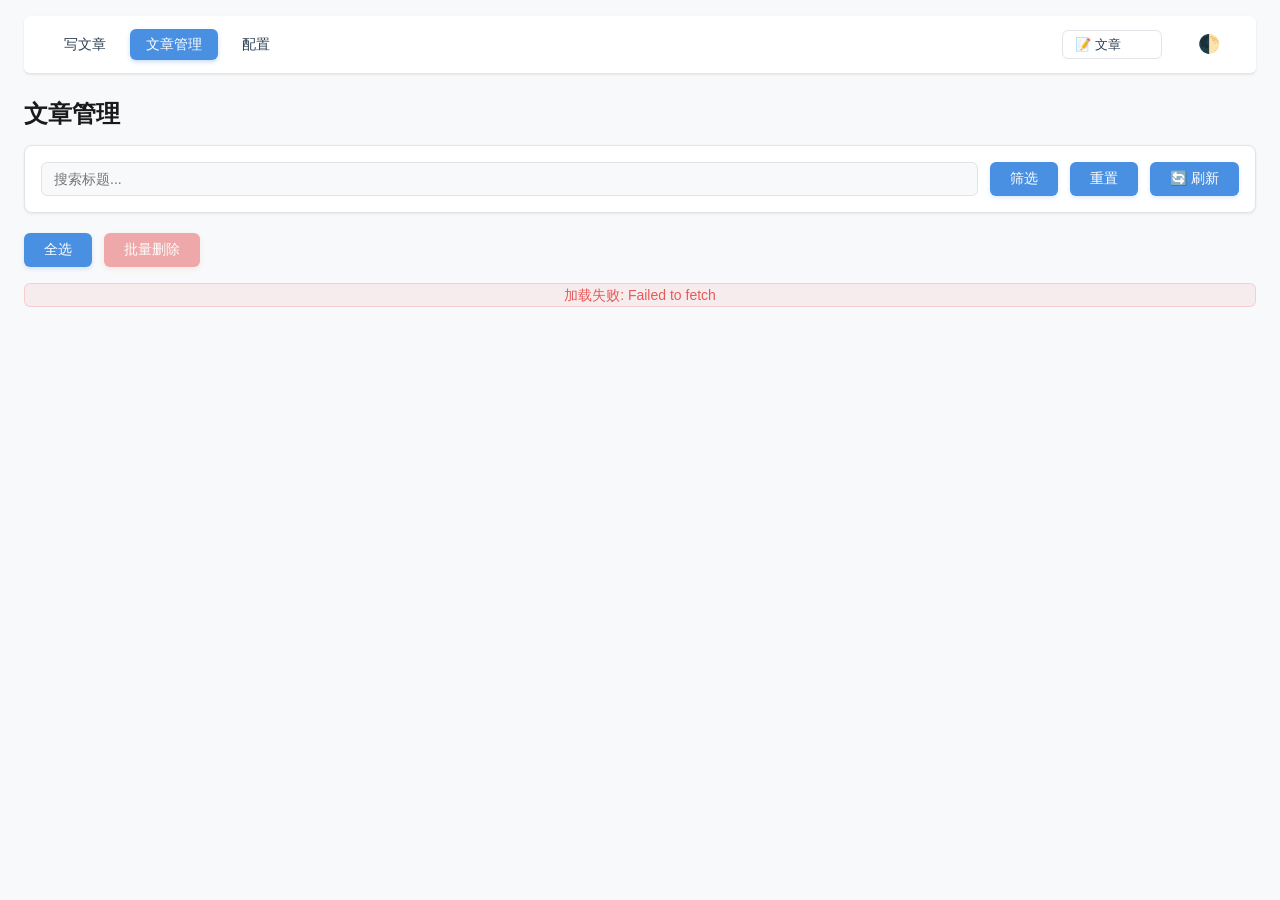
==== commit ef987965: "v3.0.0" ====
--- a/articles.html
+++ b/articles.html
@@ -28,6 +28,7 @@
                 <input type="text" id="searchInput" placeholder="搜索标题...">
                 <button type="button" id="filterBtn">筛选</button>
                 <button type="button" id="resetBtn" class="btn">重置</button>
+                <button type="button" id="refreshBtn" class="btn" title="强制刷新">🔄 刷新</button>
             </form>
         </div>
         
@@ -58,18 +59,81 @@
         let allArticles = [];
         let filteredArticles = [];
         
-        async function loadArticles() {
+        // 缓存键
+        const CACHE_KEY = 'gitmd_articles_cache';
+        const CACHE_TIME_KEY = 'gitmd_articles_cache_time';
+        const CACHE_DURATION = 10 * 60 * 1000; // 10分钟缓存
+        
+        // 加载模式
+        let loadMode = 'fast'; // 'fast' 或 'full'
+        
+        async function loadArticles(forceRefresh = false) {
             try {
+                // 检查缓存
+                const now = Date.now();
+                const cacheTime = parseInt(localStorage.getItem(CACHE_TIME_KEY) || '0');
+                const cachedData = localStorage.getItem(CACHE_KEY);
+                
+                if (!forceRefresh && cachedData && (now - cacheTime) < CACHE_DURATION) {
+                    // 使用缓存数据
+                    console.log('使用缓存数据');
+                    allArticles = JSON.parse(cachedData);
+                    filteredArticles = [...allArticles];
+                    updateArticleCount();
+                    renderArticles();
+                    
+                    // 后台静默更新（如果缓存快过期）
+                    if ((now - cacheTime) > CACHE_DURATION * 0.8) {
+                        console.log('后台更新缓存');
+                        loadArticlesBackground();
+                    }
+                    return;
+                }
+                
                 document.getElementById('articleList').innerHTML = '<div class="loading">加载中...</div>';
                 
-                allArticles = await api.getArticles();
+                // 使用快速模式加载（只获取文件列表）
+                allArticles = await api.getArticles({ 
+                    skipContent: loadMode === 'fast',
+                    useCache: true,
+                    cacheKey: GitMDConfig.contentPath
+                });
                 filteredArticles = [...allArticles];
+                
+                // 保存到缓存
+                localStorage.setItem(CACHE_KEY, JSON.stringify(allArticles));
+                localStorage.setItem(CACHE_TIME_KEY, String(now));
                 
                 updateArticleCount();
                 renderArticles();
             } catch (error) {
                 document.getElementById('articleList').innerHTML = 
                     `<div class="error-message">加载失败: ${error.message}</div>`;
+            }
+        }
+        
+        // 后台静默更新
+        async function loadArticlesBackground() {
+            try {
+                const articles = await api.getArticles({ 
+                    skipContent: false,
+                    useCache: false
+                });
+                
+                // 更新缓存
+                localStorage.setItem(CACHE_KEY, JSON.stringify(articles));
+                localStorage.setItem(CACHE_TIME_KEY, String(Date.now()));
+                
+                // 如果数据有变化，更新显示
+                if (JSON.stringify(articles) !== JSON.stringify(allArticles)) {
+                    allArticles = articles;
+                    filteredArticles = [...allArticles];
+                    updateArticleCount();
+                    renderArticles();
+                    console.log('后台更新完成，数据已刷新');
+                }
+            } catch (error) {
+                console.warn('后台更新失败:', error);
             }
         }
         
@@ -142,8 +206,12 @@
                     sha
                 );
                 
+                // 清除缓存
+                localStorage.removeItem(CACHE_KEY);
+                localStorage.removeItem(CACHE_TIME_KEY);
+                
                 showMessage('删除成功', 'success');
-                loadArticles();
+                loadArticles(true);
             } catch (error) {
                 showMessage('删除失败: ' + error.message, 'error');
             }
@@ -170,8 +238,12 @@
                     }
                 }
                 
+                // 清除缓存
+                localStorage.removeItem(CACHE_KEY);
+                localStorage.removeItem(CACHE_TIME_KEY);
+                
                 showMessage('批量删除成功', 'success');
-                loadArticles();
+                loadArticles(true);
             } catch (error) {
                 showMessage('批量删除失败: ' + error.message, 'error');
             }
@@ -203,6 +275,15 @@
             filteredArticles = [...allArticles];
             updateArticleCount();
             renderArticles();
+        });
+        
+        // 强制刷新按钮
+        document.getElementById('refreshBtn').addEventListener('click', function() {
+            // 清除缓存
+            localStorage.removeItem(CACHE_KEY);
+            localStorage.removeItem(CACHE_TIME_KEY);
+            // 强制重新加载
+            loadArticles(true);
         });
         
         // 加载文章
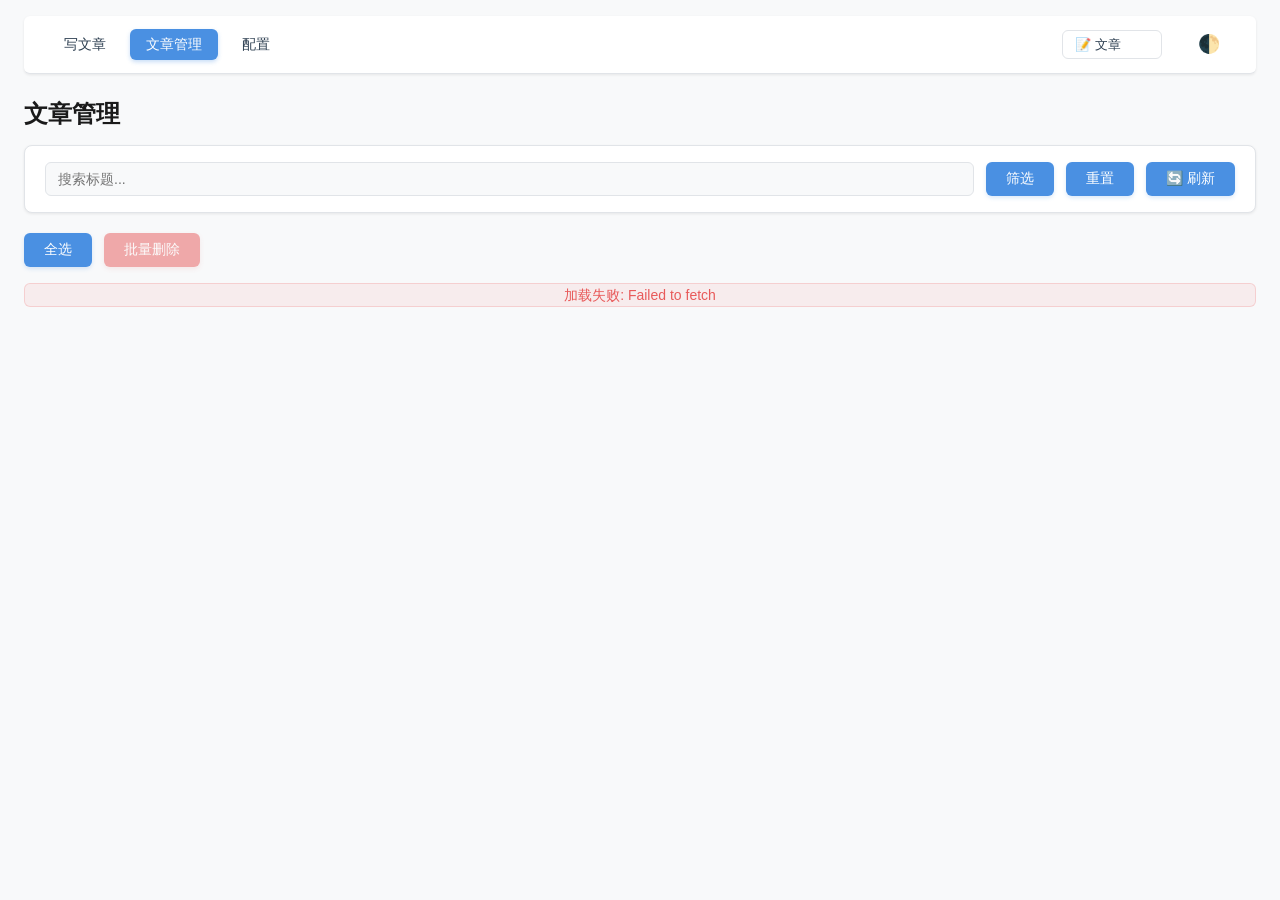
==== commit 7338c0bb: "update" ====
--- a/articles.html
+++ b/articles.html
@@ -59,9 +59,9 @@
         let allArticles = [];
         let filteredArticles = [];
         
-        // 缓存键
-        const CACHE_KEY = 'gitmd_articles_cache';
-        const CACHE_TIME_KEY = 'gitmd_articles_cache_time';
+        // 缓存键（包含当前目录，不同目录缓存独立共存）
+        const getCacheKey = () => `gitmd_articles_cache_${GitMDConfig.github.currentPath}`;
+        const getCacheTimeKey = () => `gitmd_articles_cache_time_${GitMDConfig.github.currentPath}`;
         const CACHE_DURATION = 10 * 60 * 1000; // 10分钟缓存
         
         // 加载模式
@@ -69,6 +69,10 @@
         
         async function loadArticles(forceRefresh = false) {
             try {
+                // 获取当前目录的缓存键
+                const CACHE_KEY = getCacheKey();
+                const CACHE_TIME_KEY = getCacheTimeKey();
+                
                 // 检查缓存
                 const now = Date.now();
                 const cacheTime = parseInt(localStorage.getItem(CACHE_TIME_KEY) || '0');
@@ -207,8 +211,8 @@
                 );
                 
                 // 清除缓存
-                localStorage.removeItem(CACHE_KEY);
-                localStorage.removeItem(CACHE_TIME_KEY);
+                localStorage.removeItem(getCacheKey());
+                localStorage.removeItem(getCacheTimeKey());
                 
                 showMessage('删除成功', 'success');
                 loadArticles(true);
@@ -239,8 +243,8 @@
                 }
                 
                 // 清除缓存
-                localStorage.removeItem(CACHE_KEY);
-                localStorage.removeItem(CACHE_TIME_KEY);
+                localStorage.removeItem(getCacheKey());
+                localStorage.removeItem(getCacheTimeKey());
                 
                 showMessage('批量删除成功', 'success');
                 loadArticles(true);
--- a/styles.css
+++ b/styles.css
@@ -462,6 +462,16 @@
 .filter-form input, .filter-form select {
     width: auto;
     min-width: 160px;
+    padding: 8px 12px;
+    border: 1px solid var(--border-color);
+    border-radius: var(--radius-sm);
+    background: var(--bg-color);
+    color: var(--text-color);
+}
+
+.filter-form input {
+    flex: 1;
+    min-width: 200px;
 }
 
 /* 批量操作 */
@@ -472,12 +482,16 @@
 }
 
 /* 文章列表 */
-.article-list { margin-top: 12px; }
+.article-list { 
+    margin-top: 12px; 
+    display: flex;
+    flex-direction: column;
+    border-radius: var(--radius-md);
+}
+
 .article-item {
-    padding: 16px 20px;
-    border: 1px solid var(--border-color);
-    border-radius: var(--radius-md);
-    margin-bottom: 12px;
+    padding: 12px 20px;
+    border-bottom: 1px solid var(--border-color);
     background: var(--card-bg);
     transition: all 0.2s ease;
     box-shadow: var(--shadow-sm);
@@ -487,11 +501,39 @@
     box-shadow: var(--shadow-md); 
     border-color: #c4c4c4;
 }
-.article-checkbox { margin-right: 12px; margin-top: 6px; }
-.article-header { flex: 1; }
-.article-header h3 { margin: 0 0 10px; font-weight: 600; font-size: 1rem; }
-.article-header a { text-decoration: none; color: var(--text-color); }
-.article-header a:hover { color: var(--primary-color); }
+
+.article-item .d-flex {
+    display: flex;
+    align-items: center;
+    gap: 12px;
+}
+
+.article-checkbox { 
+    margin-right: 12px; 
+    margin-top: 6px; 
+    width: 18px;
+    height: 18px;
+    cursor: pointer;
+}
+
+.article-header { 
+    flex: 1; 
+}
+
+.article-header h3 { 
+    margin: 0; 
+    font-weight: 600; 
+    font-size: 1rem; 
+}
+
+.article-header h3 a { 
+    text-decoration: none; 
+    color: var(--text-color); 
+}
+
+.article-header a:hover { 
+    color: var(--primary-color); 
+}
 
 .article-meta {
     font-size: 13px;
@@ -499,6 +541,10 @@
     display: flex;
     gap: 12px;
     flex-wrap: wrap;
+}
+
+.article-meta .date {
+    color: var(--text-secondary);
 }
 
 .category, .tag {
@@ -511,6 +557,23 @@
 }
 
 .tag { background: #f5f5f5; }
+
+.article-meta .category,
+.article-meta .tag {
+    padding: 2px 8px;
+    border-radius: var(--radius-sm);
+    font-size: 12px;
+}
+
+.article-meta .category {
+    background: rgba(74, 144, 226, 0.1);
+    color: var(--primary-color);
+}
+
+.article-meta .tag {
+    background: rgba(111, 207, 151, 0.1);
+    color: #6fcf97;
+}
 
 .sync-badge {
     font-size: 12px;
@@ -708,10 +771,21 @@
     box-shadow: var(--shadow-md);
     font-size: 14px;
     font-weight: 500;
-}
-
-.message.success { background: var(--success-color); color: white; }
-.message.error { background: var(--danger-color); color: white; }
+    background: var(--card-bg);
+    border: 1px solid var(--border-color);
+}
+
+.message.success { 
+    background: var(--success-color); 
+    color: white; 
+    border-color: #c3e6cb;
+}
+
+.message.error { 
+    background: var(--danger-color); 
+    color: white; 
+    border-color: #f5c6cb;
+}
 
 @keyframes slideIn {
     from { transform: translateX(100%); opacity: 0; }
@@ -963,6 +1037,22 @@
     margin-bottom: 16px;
 }
 
+.compact-form label {
+    display: block;
+    margin-bottom: 6px;
+    font-size: 13px;
+    color: var(--text-secondary);
+}
+
+.compact-form input {
+    width: 100%;
+    padding: 8px 12px;
+    border: 1px solid var(--border-color);
+    border-radius: var(--radius-sm);
+    background: var(--bg-color);
+    color: var(--text-color);
+}
+
 .form-hint {
     display: block;
     margin-top: 6px;
@@ -1039,6 +1129,9 @@
 .loading {
     opacity: 0.6;
     pointer-events: none;
+    text-align: center;
+    padding: 20px;
+    color: var(--text-secondary);
 }
 
 /* 焦点环 */
@@ -1490,133 +1583,6 @@
 }
 
 
-/* 文章管理页面 */
-.filter-bar {
-    background: var(--card-bg);
-    padding: 16px;
-    border-radius: var(--radius-md);
-    margin-bottom: 20px;
-    border: 1px solid var(--border-color);
-}
-
-.filter-form {
-    display: flex;
-    gap: 12px;
-    align-items: center;
-    flex-wrap: wrap;
-}
-
-.filter-form input,
-.filter-form select {
-    padding: 8px 12px;
-    border: 1px solid var(--border-color);
-    border-radius: var(--radius-sm);
-    background: var(--bg-color);
-    color: var(--text-color);
-}
-
-.filter-form input {
-    flex: 1;
-    min-width: 200px;
-}
-
-.batch-actions {
-    display: flex;
-    gap: 12px;
-    margin-bottom: 16px;
-}
-
-.article-list {
-    display: flex;
-    flex-direction: column;
-    gap: 12px;
-}
-
-.article-item {
-    background: var(--card-bg);
-    padding: 16px;
-    border-radius: var(--radius-md);
-    border: 1px solid var(--border-color);
-    transition: all 0.2s ease;
-}
-
-.article-item:hover {
-    box-shadow: var(--shadow-sm);
-}
-
-.article-item .d-flex {
-    display: flex;
-    align-items: flex-start;
-    gap: 12px;
-}
-
-.article-checkbox {
-    margin-top: 4px;
-    width: 18px;
-    height: 18px;
-    cursor: pointer;
-}
-
-.article-header {
-    flex: 1;
-}
-
-.article-header h3 {
-    margin: 0 0 8px 0;
-    font-size: 16px;
-}
-
-.article-header h3 a {
-    color: var(--text-color);
-    text-decoration: none;
-}
-
-.article-header h3 a:hover {
-    color: var(--primary-color);
-}
-
-.article-meta {
-    display: flex;
-    gap: 8px;
-    flex-wrap: wrap;
-    font-size: 13px;
-    color: var(--text-secondary);
-}
-
-.article-meta .date {
-    color: var(--text-secondary);
-}
-
-.article-meta .category,
-.article-meta .tag {
-    padding: 2px 8px;
-    border-radius: var(--radius-sm);
-    font-size: 12px;
-}
-
-.article-meta .category {
-    background: rgba(74, 144, 226, 0.1);
-    color: var(--primary-color);
-}
-
-.article-meta .tag {
-    background: rgba(111, 207, 151, 0.1);
-    color: #6fcf97;
-}
-
-.article-actions {
-    display: flex;
-    gap: 8px;
-}
-
-/* 分类标签管理页面 */
-.manage-tabs {
-    display: flex;
-    gap: 8px;
-    margin-bottom: 24px;
-    border-bottom: 2px solid var(--border-color);
-    padding-bottom: 12px;
-}
 
 .tab-btn {
     padding: 8px 20px;
